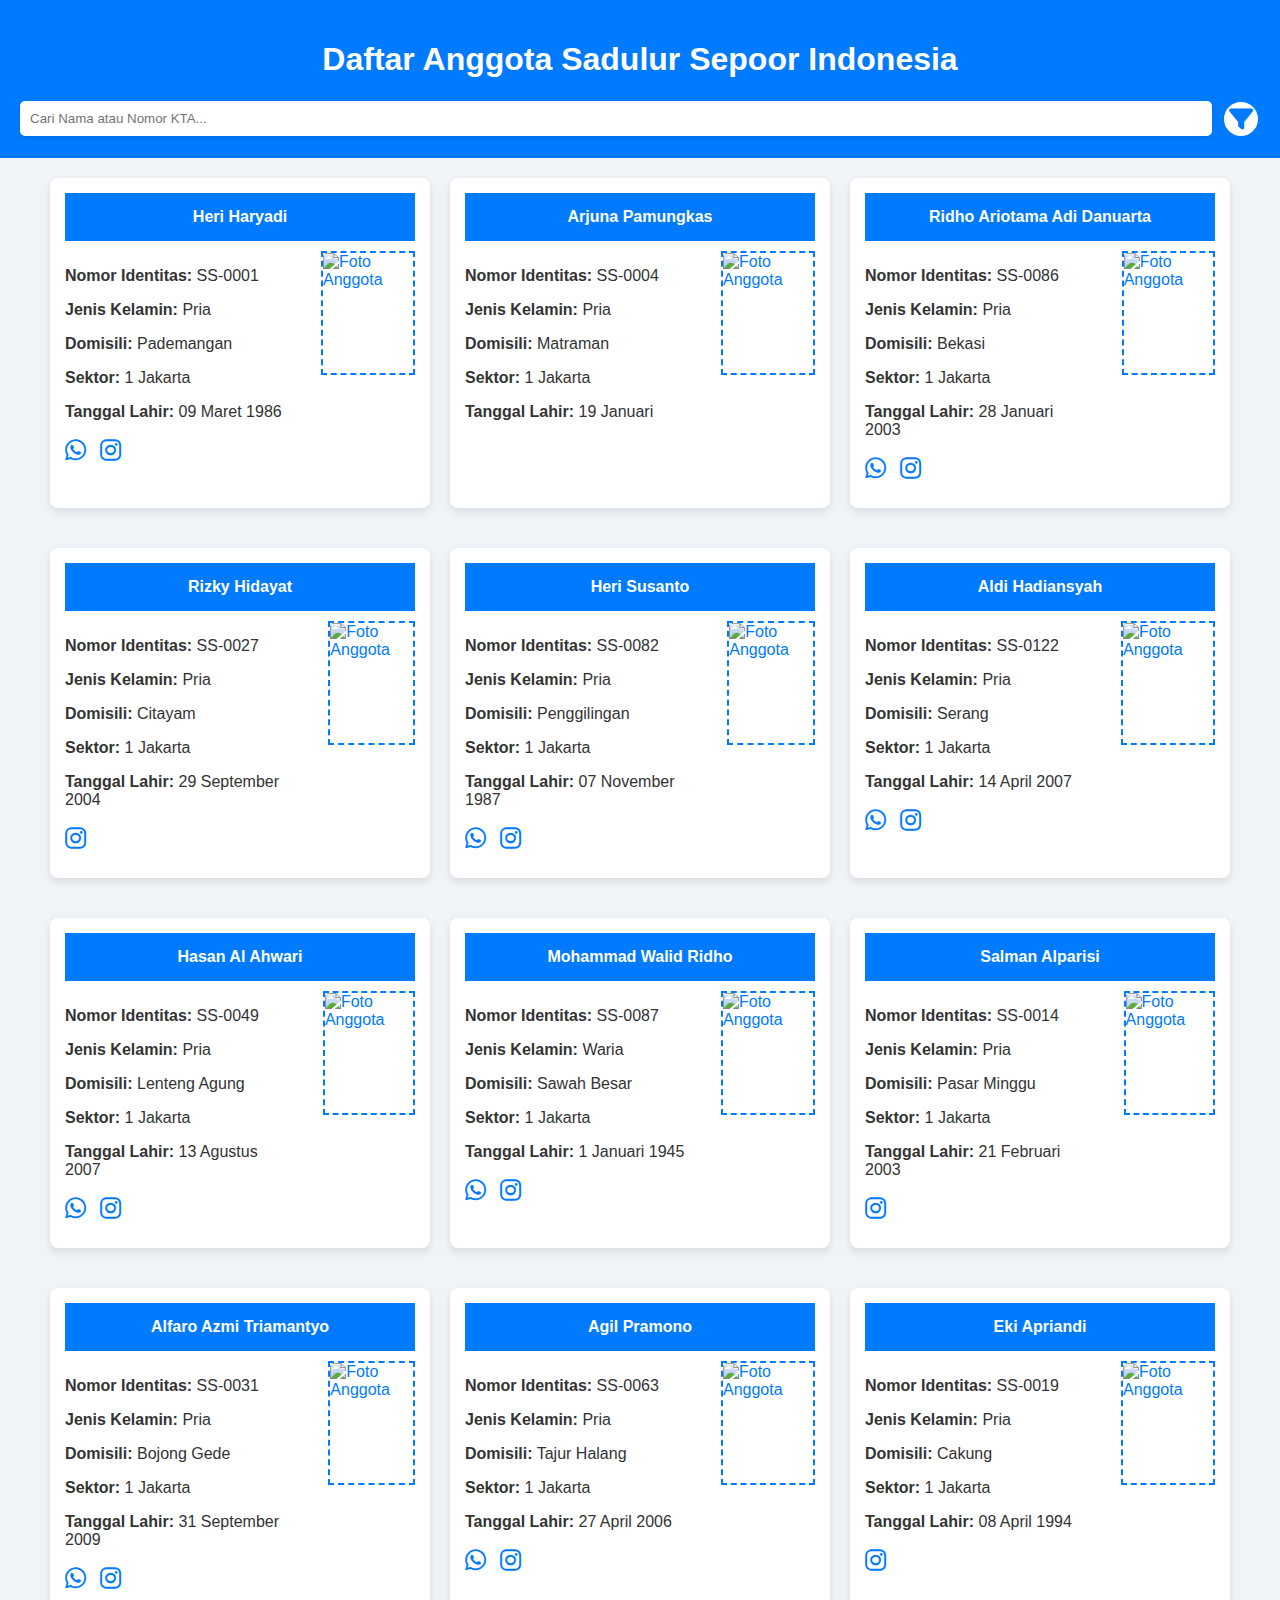
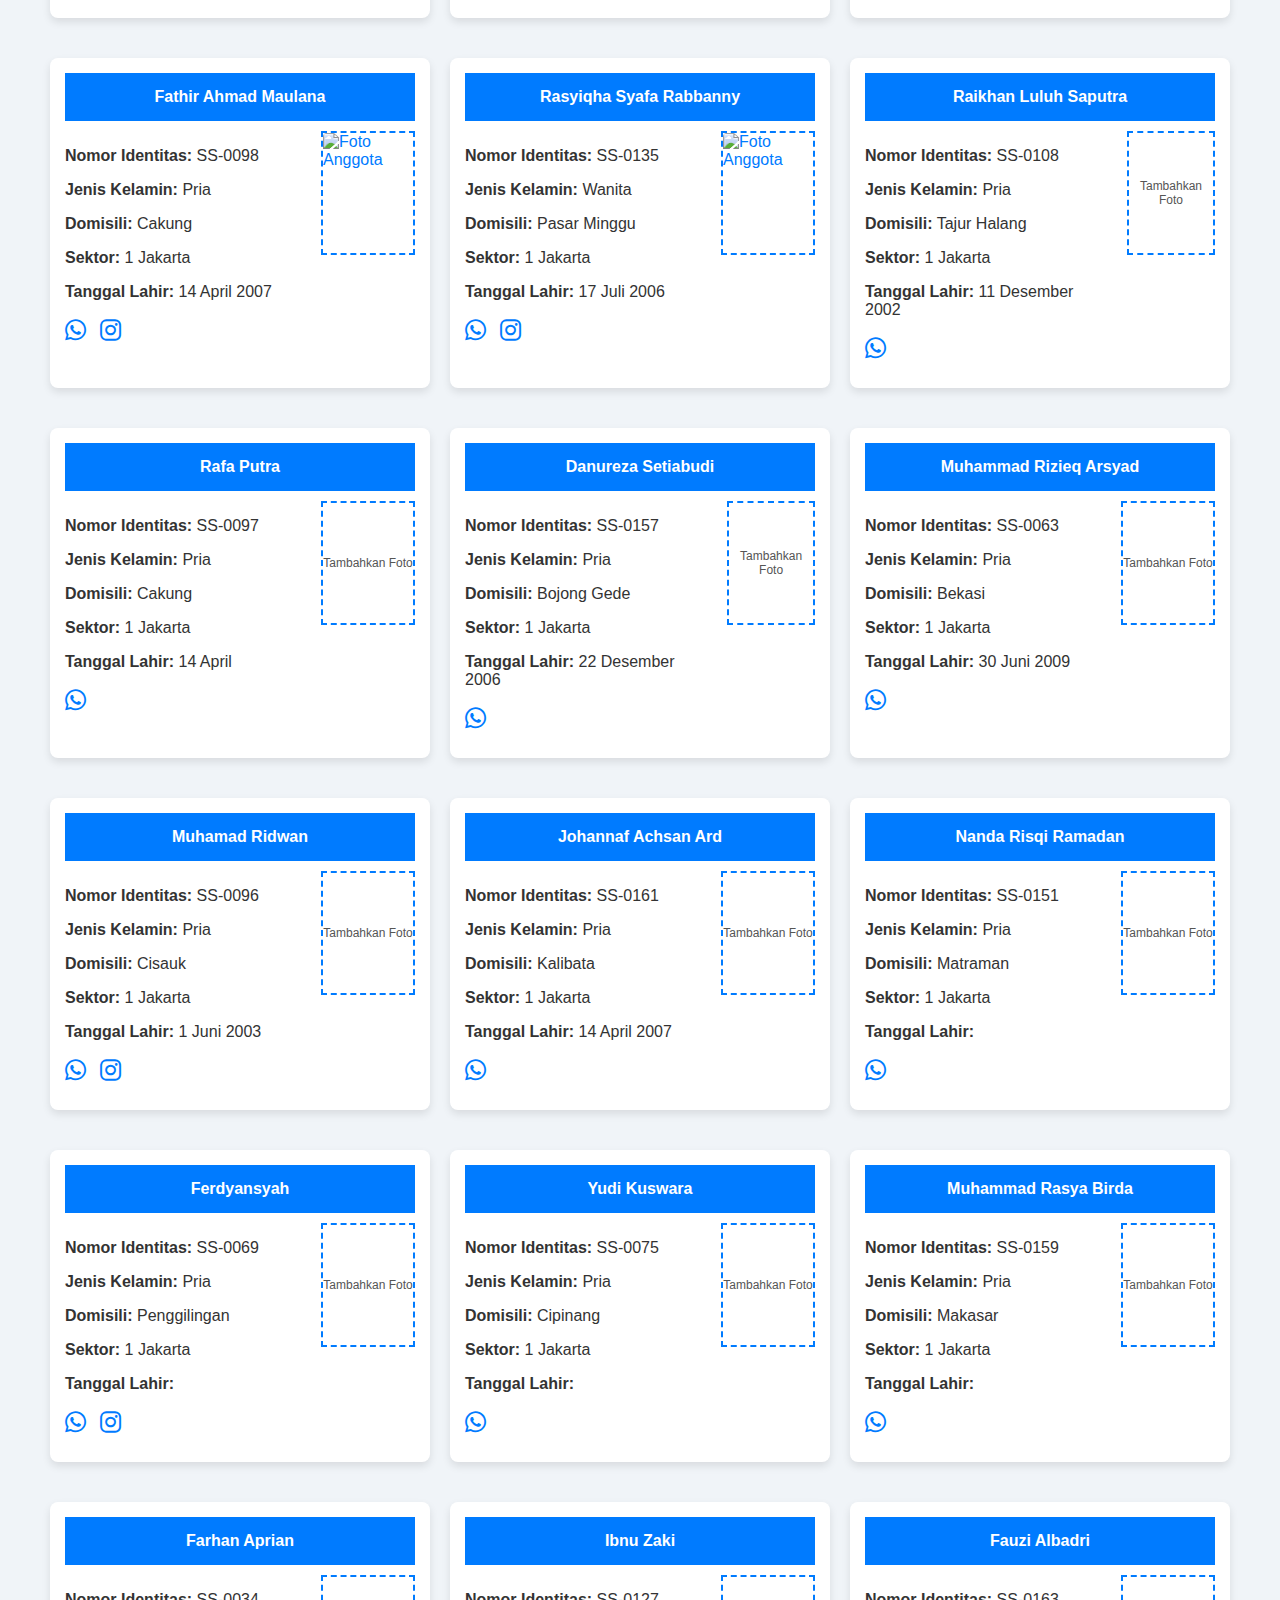
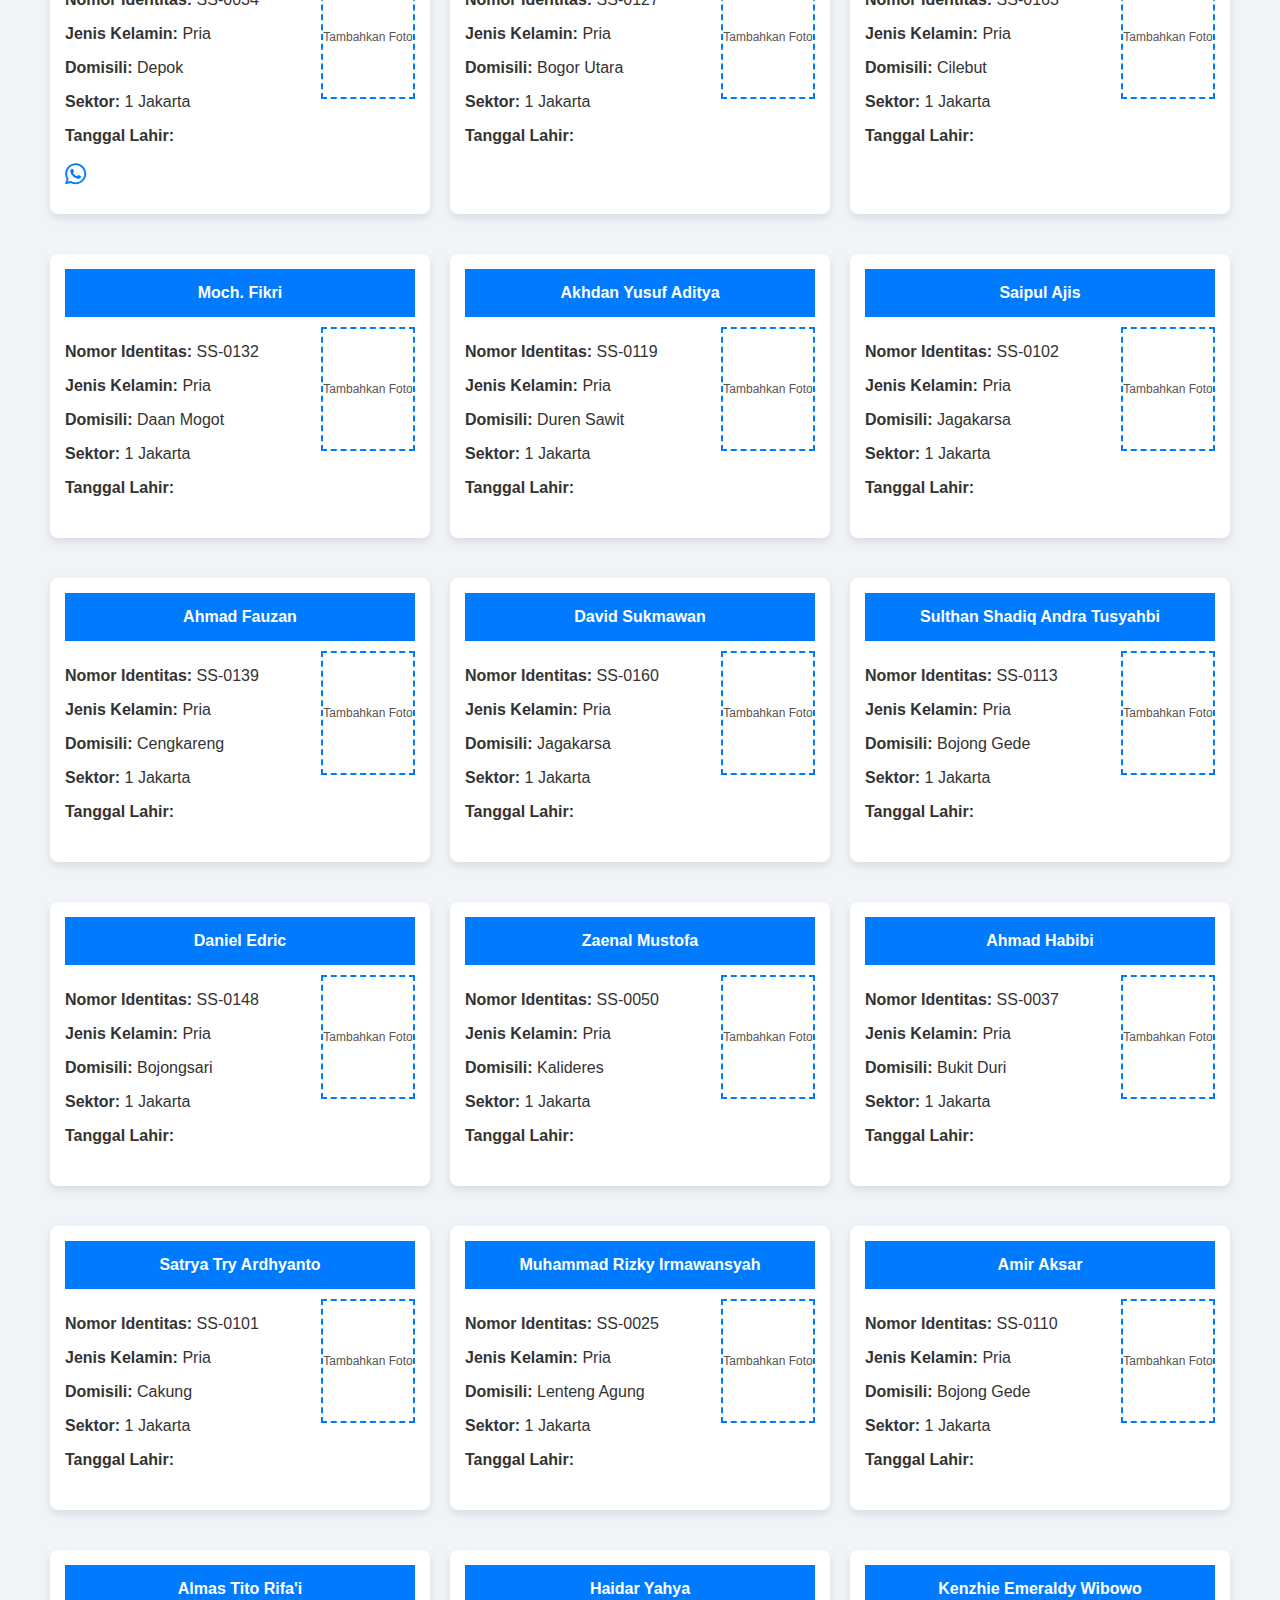
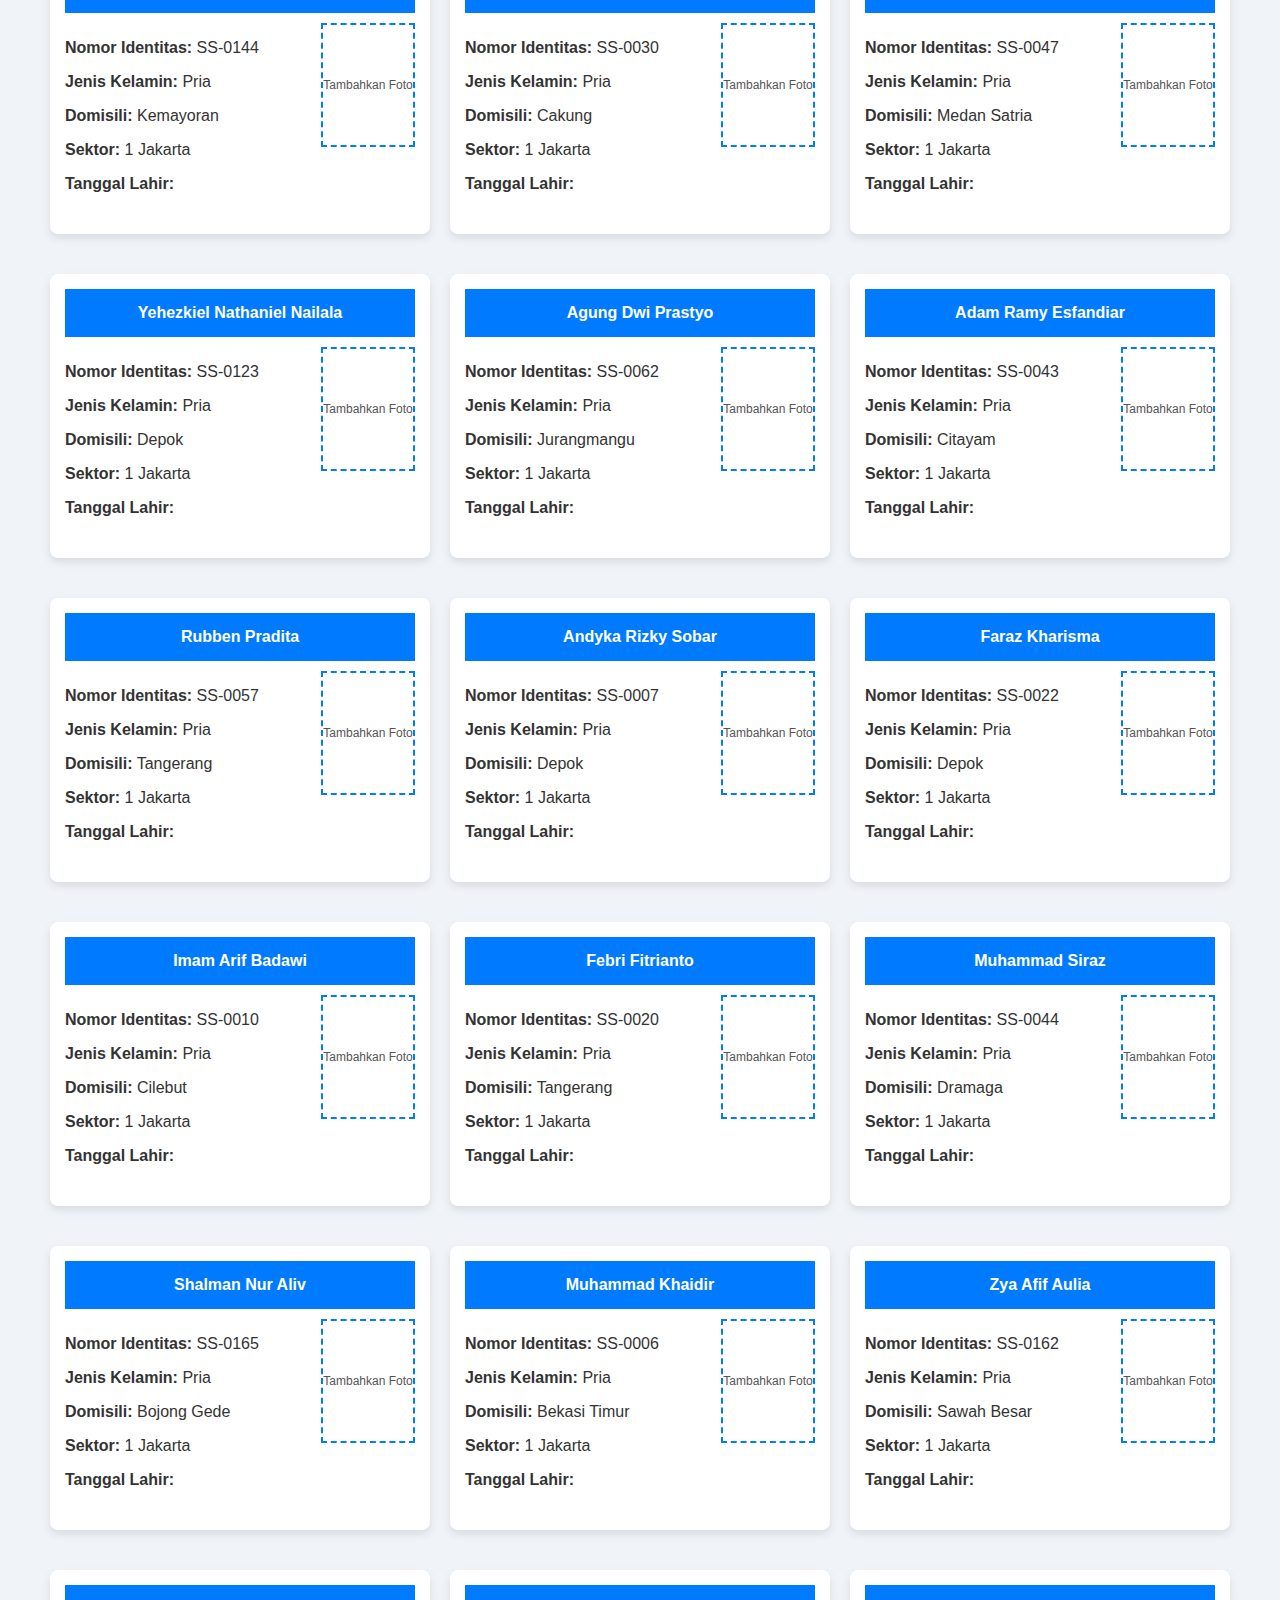
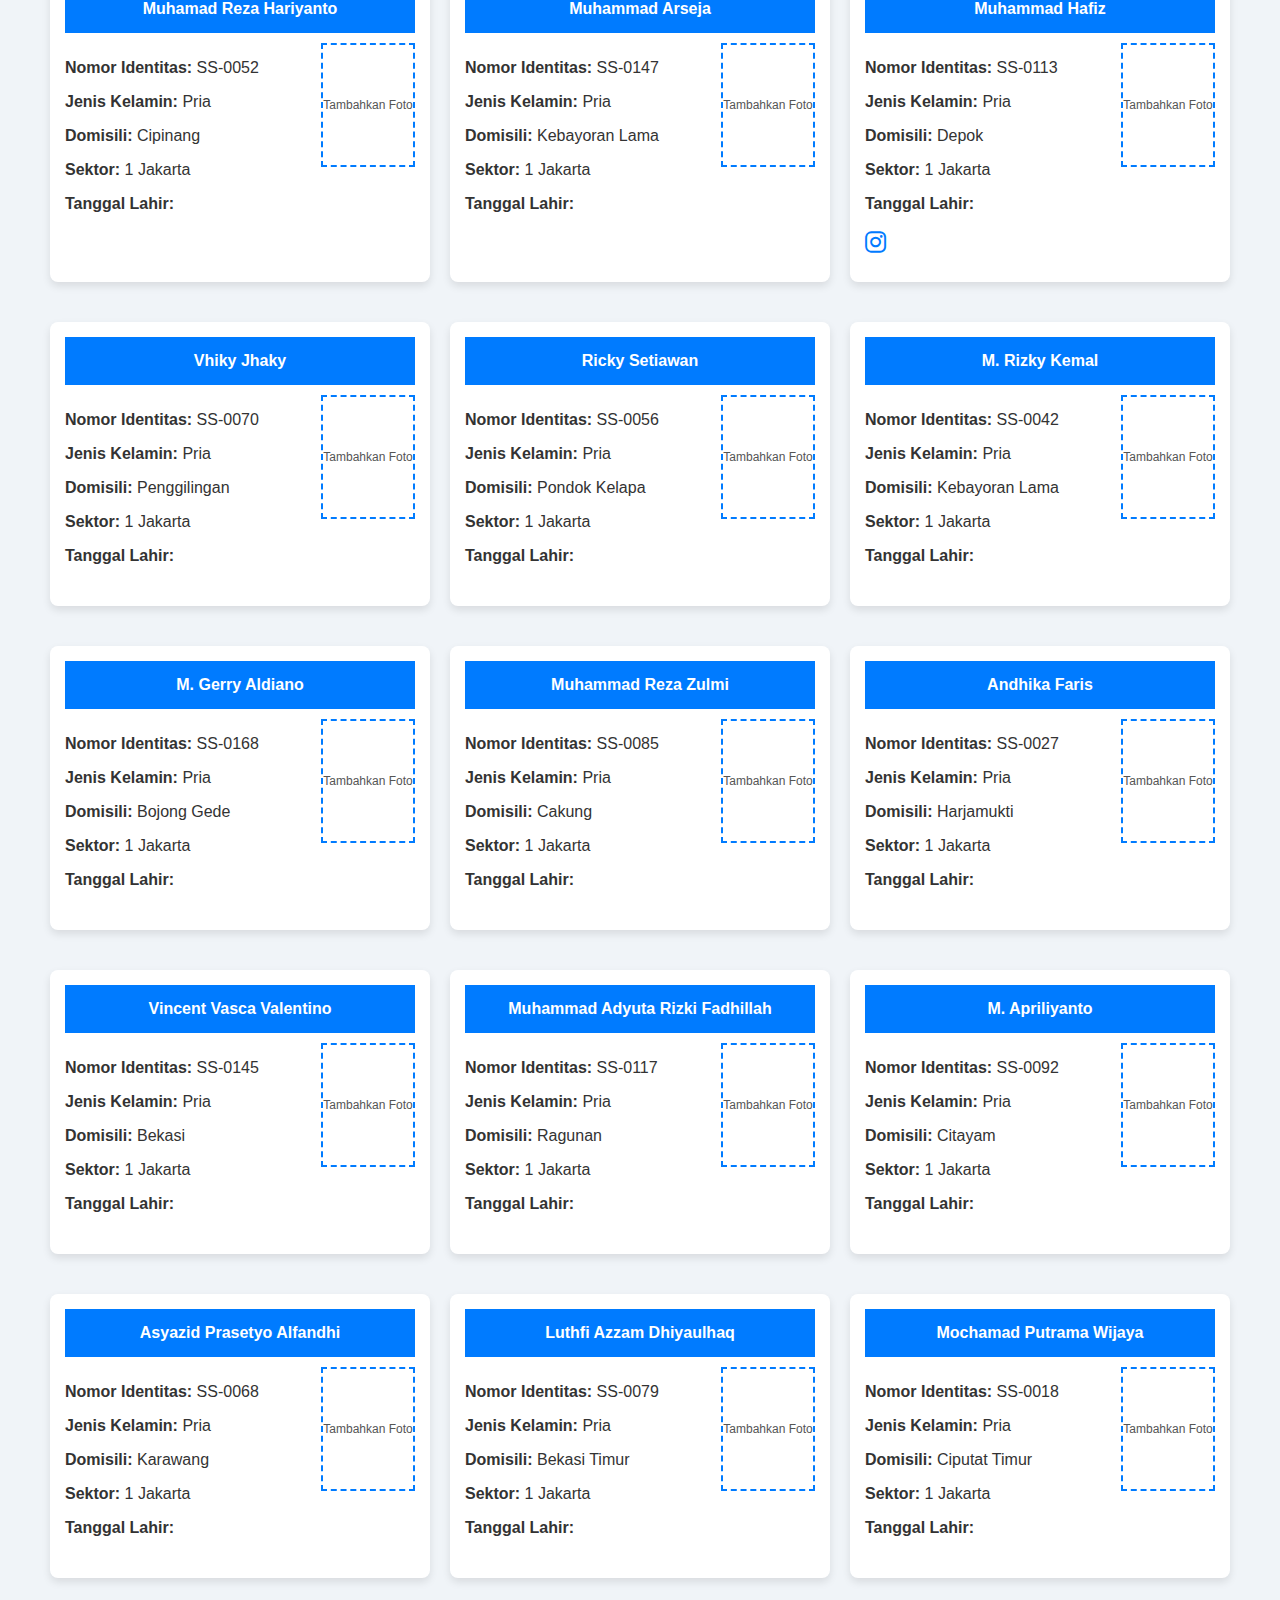
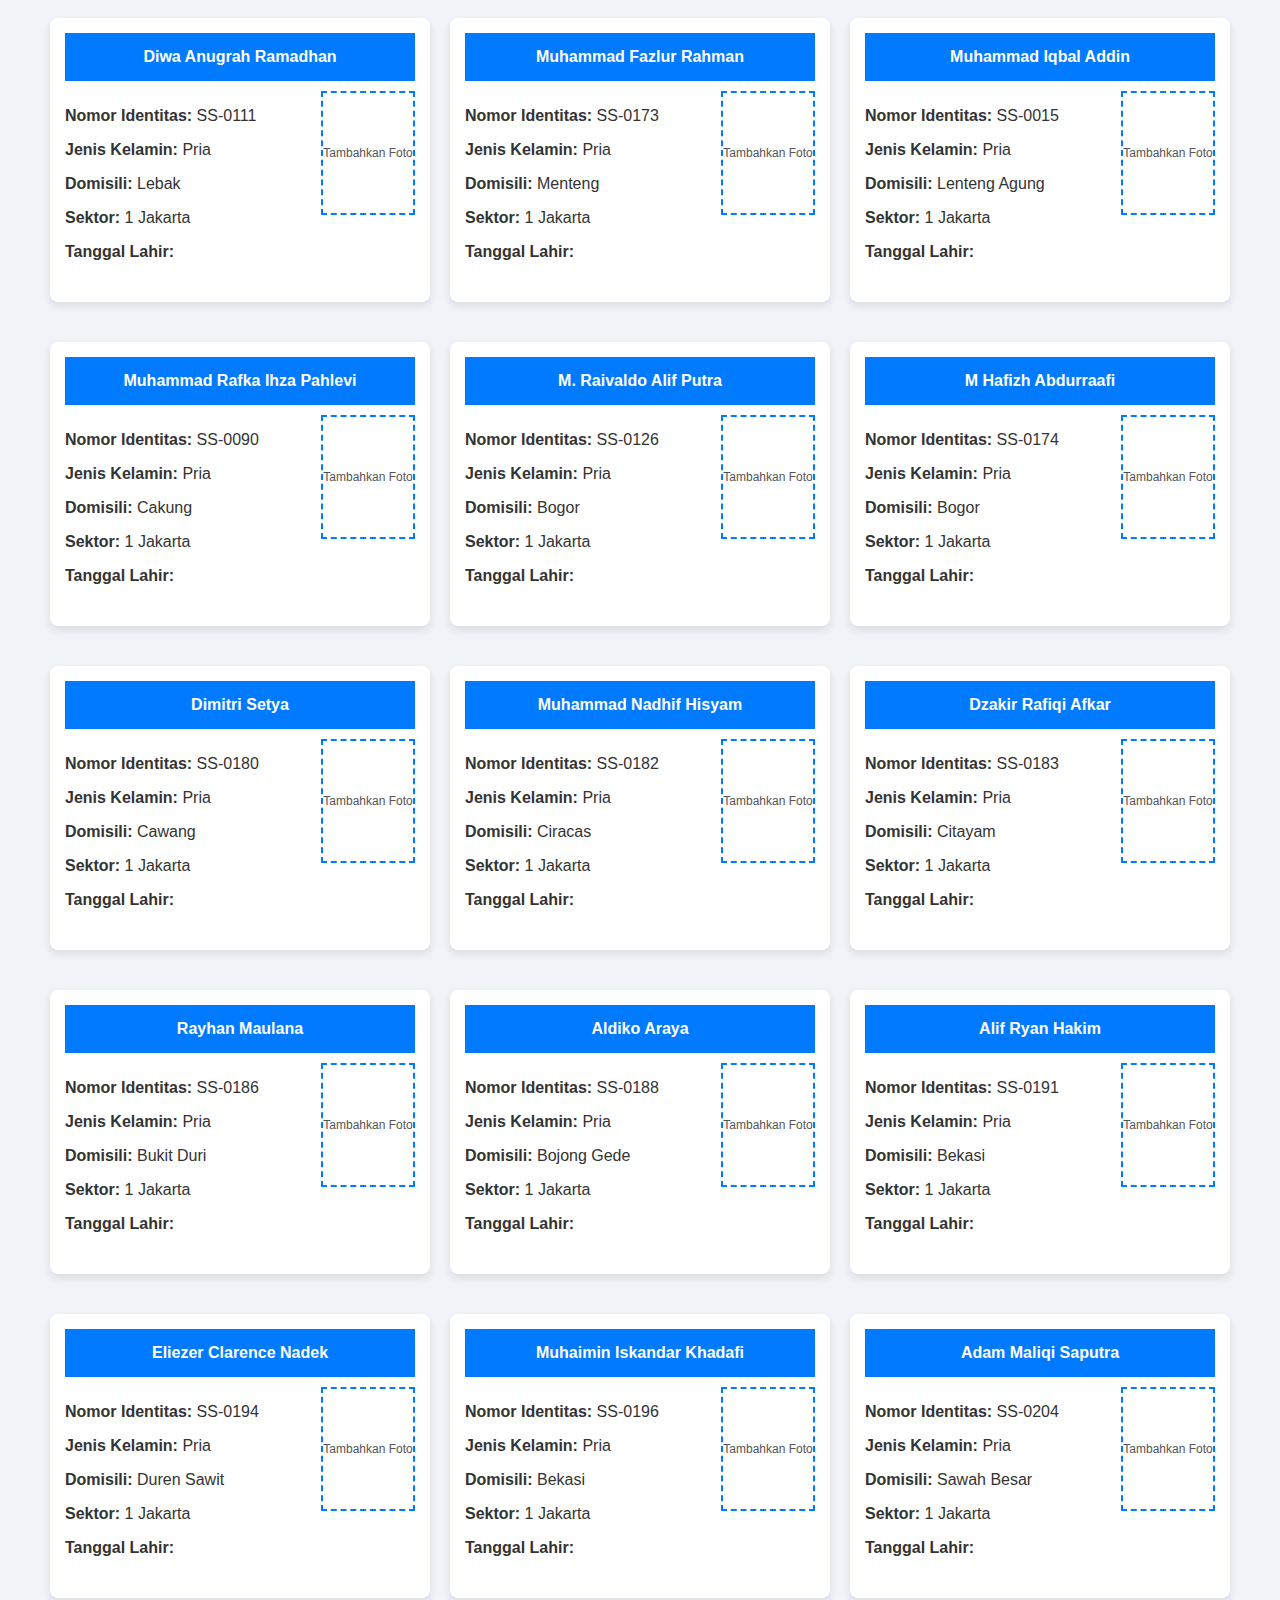
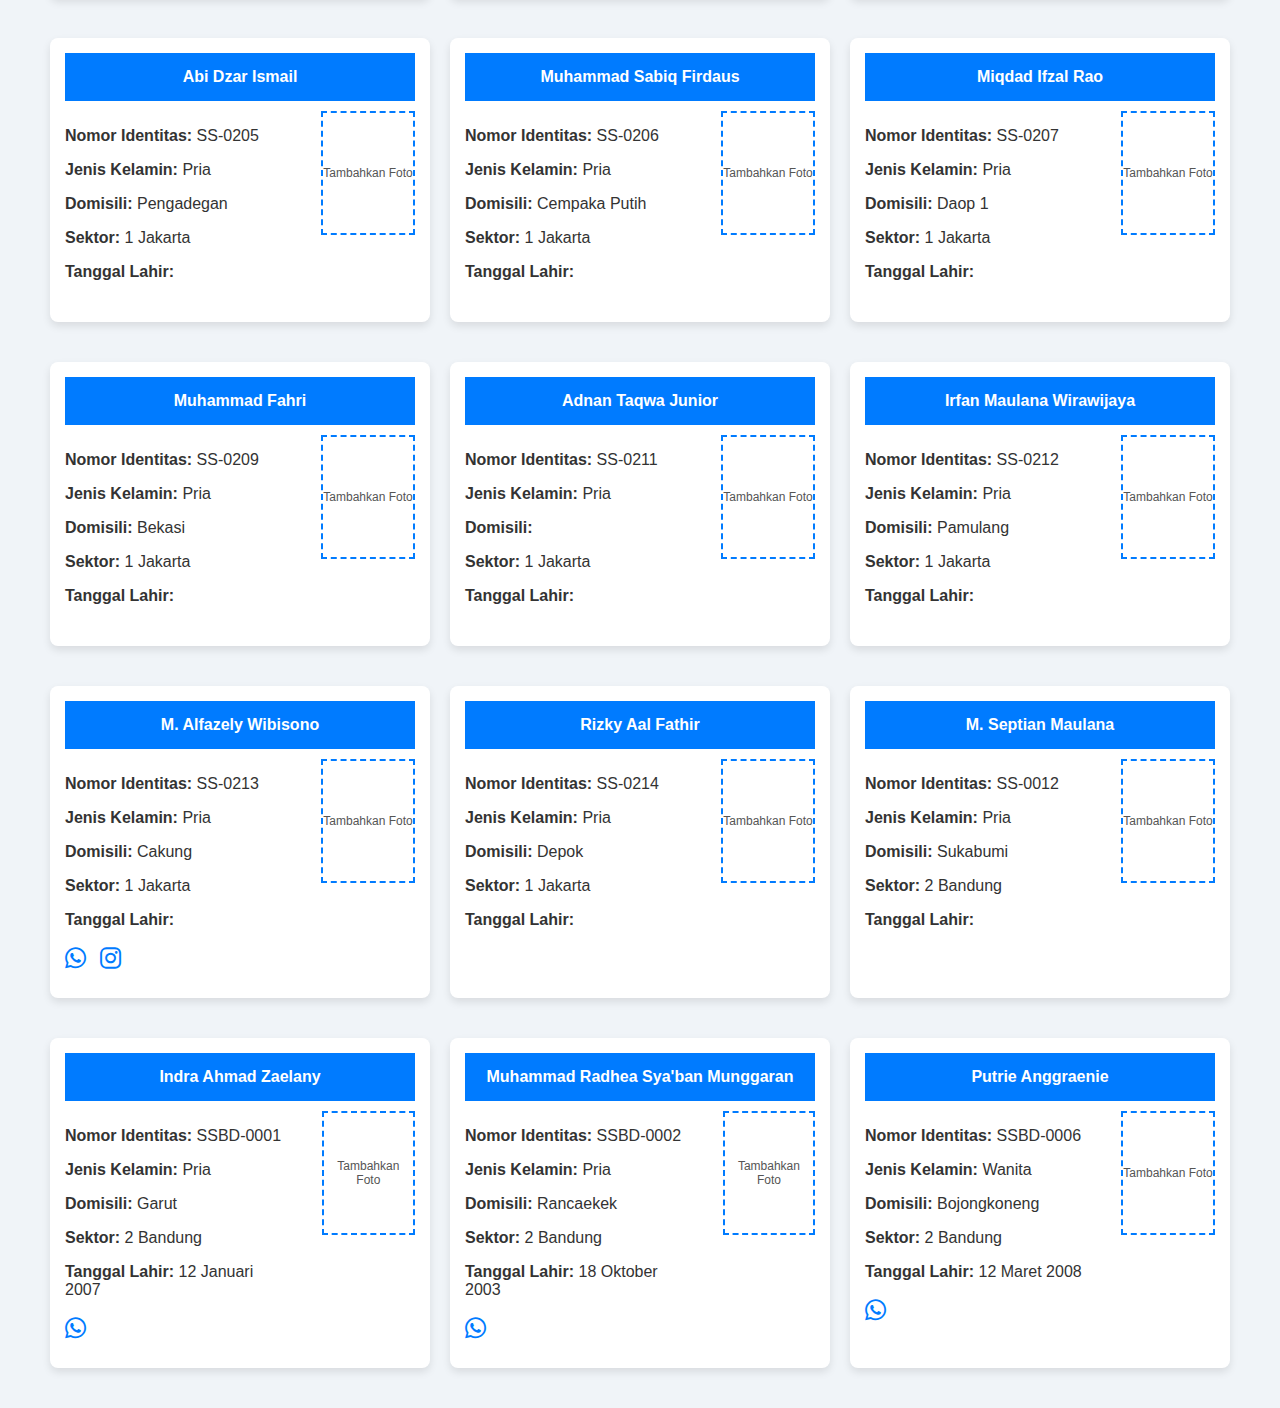
==== anggota.html @ d52b77ea "Add files via upload" ====
<!DOCTYPE html>
<html lang="id">
<head>
    <meta charset="UTF-8">
    <meta name="viewport" content="width=device-width, initial-scale=1.0">
    <title>Daftar Anggota - Sadulur Sepoor Indonesia</title>
    <link rel="stylesheet" href="anggota.css">
    <script defer src="anggota.js"></script>
    <link rel="stylesheet" href="https://cdnjs.cloudflare.com/ajax/libs/font-awesome/6.0.0-beta3/css/all.min.css">
</head>
<body>
    <header>
        <h1>Daftar Anggota Sadulur Sepoor Indonesia</h1>
        <div class="search-sort-container">
            <input type="text" id="searchInput" placeholder="Cari Nama atau Nomor KTA..." onkeyup="searchMembers()">
            <div class="sort-icon" onclick="toggleSortOptions()">
                <i class="fas fa-filter"></i>
            </div>
            <div id="sortOptions" class="sort-options">
                <button data-sort="name-asc">Nama A-Z</button>
                <button data-sort="name-desc">Nama Z-A</button>
                <button data-sort="id-asc">Nomor Identitas</button>
                <button class="sector-filter" data-sector="1 Jakarta">Sektor 1 Jakarta</button>
                <button class="sector-filter" data-sector="2 Bandung">Sektor 2 Bandung</button>
            </div>
        </div>
    </header>
    <main id="membersContainer"></main>
</body>
</html>
---- anggota.css ----
body {
    font-family: Arial, sans-serif;
    margin: 0;
    padding: 0;
    background-color: #f0f4f8;
    color: #333;
}

header {
    background-color: #007bff;
    padding: 20px;
    text-align: center;
    color: white;
}

/* Kontainer Pencarian dengan Ikon di Dalamnya */
.search-input-wrapper {
    position: relative;
    width: 80%;
    max-width: 400px;
}

input[type="text"] {
    width: 100%;
    padding: 10px 40px 10px 10px; /* Menambahkan ruang untuk ikon di kanan */
    border: none;
    border-radius: 5px;
    box-shadow: 0 2px 4px rgba(0, 0, 0, 0.1);
}

#membersContainer {
    display: flex;
    flex-wrap: wrap;
    gap: 20px;
    padding: 20px;
    justify-content: center;
}

.member-card {
    background-color: white;
    width: 350px;
    border-radius: 8px;
    box-shadow: 0 4px 8px rgba(0, 0, 0, 0.1);
    display: flex;
    flex-direction: column; /* Nama di atas, foto di bawah */
    margin-bottom: 20px;
    overflow: hidden; /* Agar konten tidak keluar dari batas kartu */
    padding: 15px; /* Menambahkan padding di seluruh kartu */
}

.card-header {
    background-color: #007bff;
    color: white;
    padding: 15px;
    font-weight: bold;
    text-align: center;
}

.card-body {
    display: flex;
    flex-direction: row; /* Menyusun foto di samping teks */
    padding: 10px 0; /* Menambahkan padding atas dan bawah */
    width: 100%;
    gap: 20px; /* Menambahkan jarak antara teks dan foto */
}

.card-text {
    flex-grow: 1; /* Membuat teks mengisi ruang yang tersedia */
}

/* Gaya Ikon Sosial Secara Global */
.social-icons {
    margin-top: 10px;
}

.social-icons a {
    margin-right: 10px;
    color: #007bff;
    text-decoration: none;
    font-size: 24px;
}

/* Gaya untuk bingkai foto */
.photo-frame {
    width: 90px; /* Ukuran lebar foto */
    height: 120px; /* Ukuran tinggi foto */
    border: 2px dashed #007bff;
    display: flex;
    align-items: center;
    justify-content: center;
    cursor: pointer;
    color: #007bff;
    position: relative;
    margin-left: 10px; /* Memberi sedikit jarak dari kiri */
}

.photo-frame img {
    width: 100%;
    height: 100%;
    object-fit: cover;
    border-radius: 4px;
}

.photo-frame span {
    text-align: center;
    font-size: 12px;
    color: #555;
}

/* Kontainer Pencarian dan Sortir */
.search-sort-container {
    position: relative;
    display: flex;
    align-items: center;
    gap: 10px;
}

/* Gaya Ikon Sortir */
.sort-icon {
    cursor: pointer;
    font-size: 24px;
    color: #007bff;
    padding: 5px;
    border-radius: 50%;
    background-color: #ffffff;
    border: 2px solid #007bff;
    display: flex;
    align-items: center;
    justify-content: center;
}

/* Gaya Dropdown Opsi Sortir */
.sort-options {
    display: none;
    position: absolute;
    top: 50px;
    right: 0;
    background-color: white;
    box-shadow: 0 4px 8px rgba(0, 0, 0, 0.1);
    border-radius: 5px;
    z-index: 10;
}

/* Gaya Tombol Filter & Sortir */
.sort-options button, .sector-filter {
    padding: 10px;
    border: none;
    background: #f0f0f0;
    cursor: pointer;
    transition: background 0.3s;
}

.sort-options button:hover, .sector-filter:hover {
    background: #dcdcdc;
}

.sort-options button.active, .sector-filter.active {
    background: #007bff;
    color: white;
}

/* Gaya Notifikasi Konfirmasi Tambah Foto */
.photo-confirmation {
    position: fixed;
    top: 50%;
    left: 50%;
    transform: translate(-50%, -50%);
    background: white;
    padding: 20px;
    width: 320px;
    box-shadow: 0px 4px 6px rgba(0, 0, 0, 0.2);
    text-align: center;
    border-radius: 10px;
    z-index: 999;
}

/* Header Notifikasi */
.photo-confirmation .confirmation-header {
    display: flex;
    align-items: center;
    justify-content: center;
    gap: 10px;
    margin-bottom: 10px;
}

.photo-confirmation .confirmation-header i {
    font-size: 24px;
    color: #007bff;
}

.photo-confirmation .confirmation-header h2 {
    font-size: 18px;
    margin: 0;
}

/* Gaya untuk teks petunjuk */
.photo-confirmation .photo-guideline {
    font-size: 14px;
    color: #555;
    background: #f8f9fa;
    padding: 8px;
    border-radius: 5px;
    margin-top: 10px;
}

/* Gaya tombol */
.photo-confirmation .confirmation-buttons {
    display: flex;
    justify-content: space-between;
    margin-top: 20px;
}

.photo-confirmation button {
    margin: 10px;
    padding: 10px;
    width: 45%;
    border: none;
    border-radius: 5px;
    cursor: pointer;
    font-size: 14px;
}

.photo-confirmation button:first-child {
    background: #ccc;
    color: #333;
}

.photo-confirmation button:last-child {
    background: #007bff;
    color: white;
}

/* Efek hover */
.photo-confirmation button:first-child:hover {
    background: #b3b3b3;
}

.photo-confirmation button:last-child:hover {
    background: #0056b3;
}

/* Animasi */
@keyframes fadeIn {
    from {
        opacity: 0;
        transform: translate(-50%, -55%);
    }
    to {
        opacity: 1;
        transform: translate(-50%, -50%);
    }
}
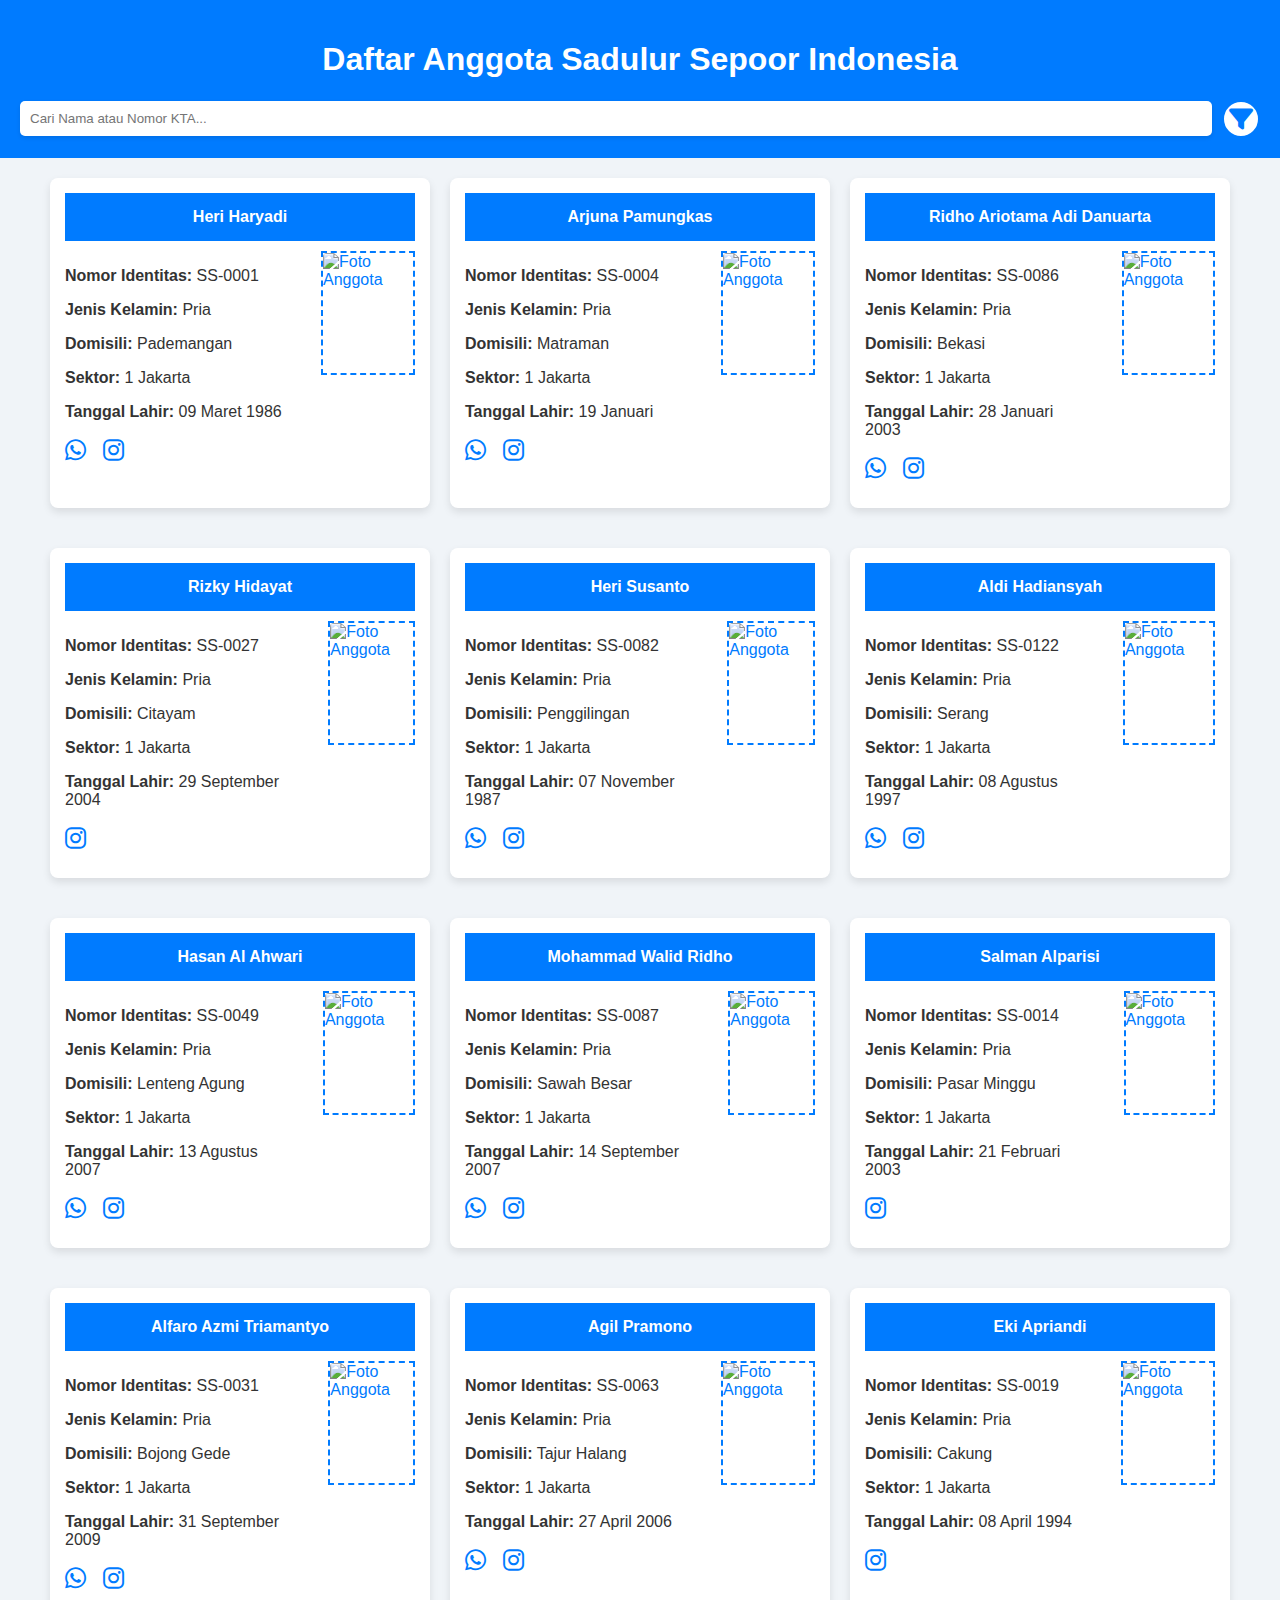
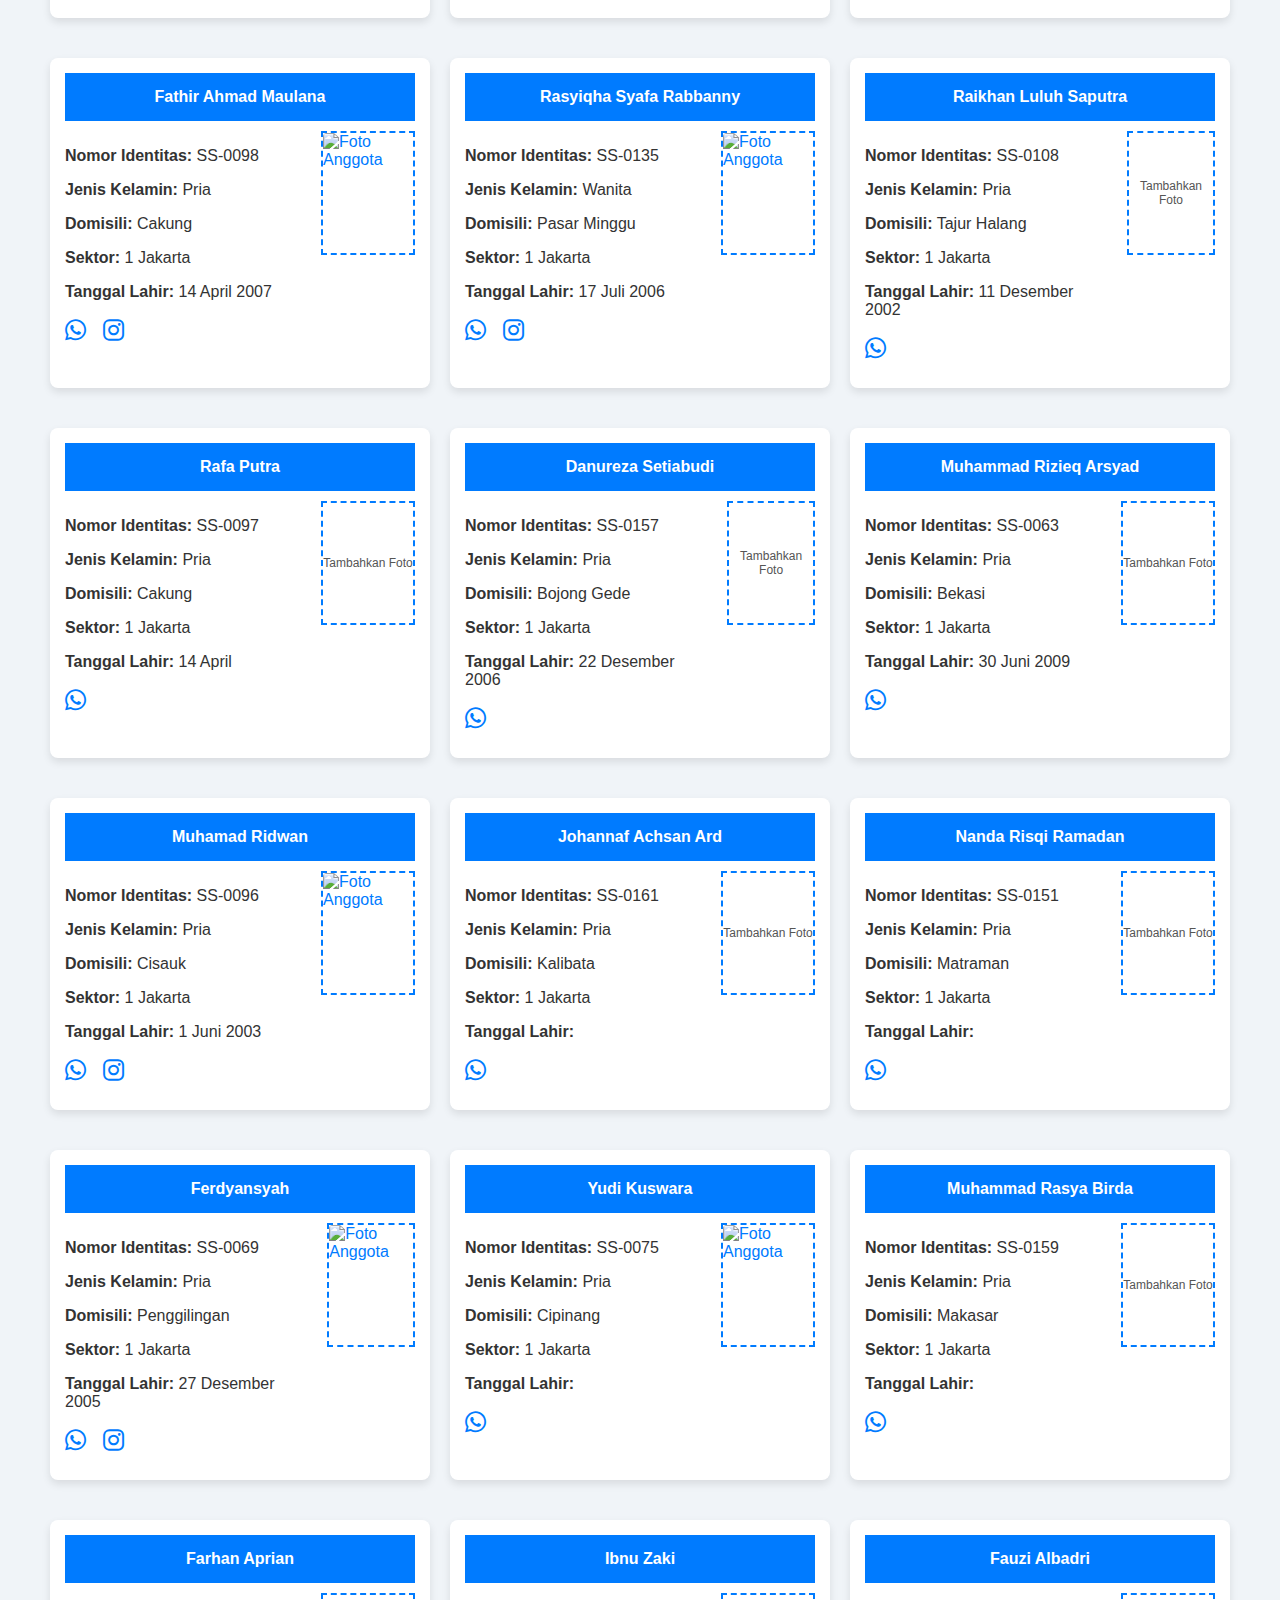
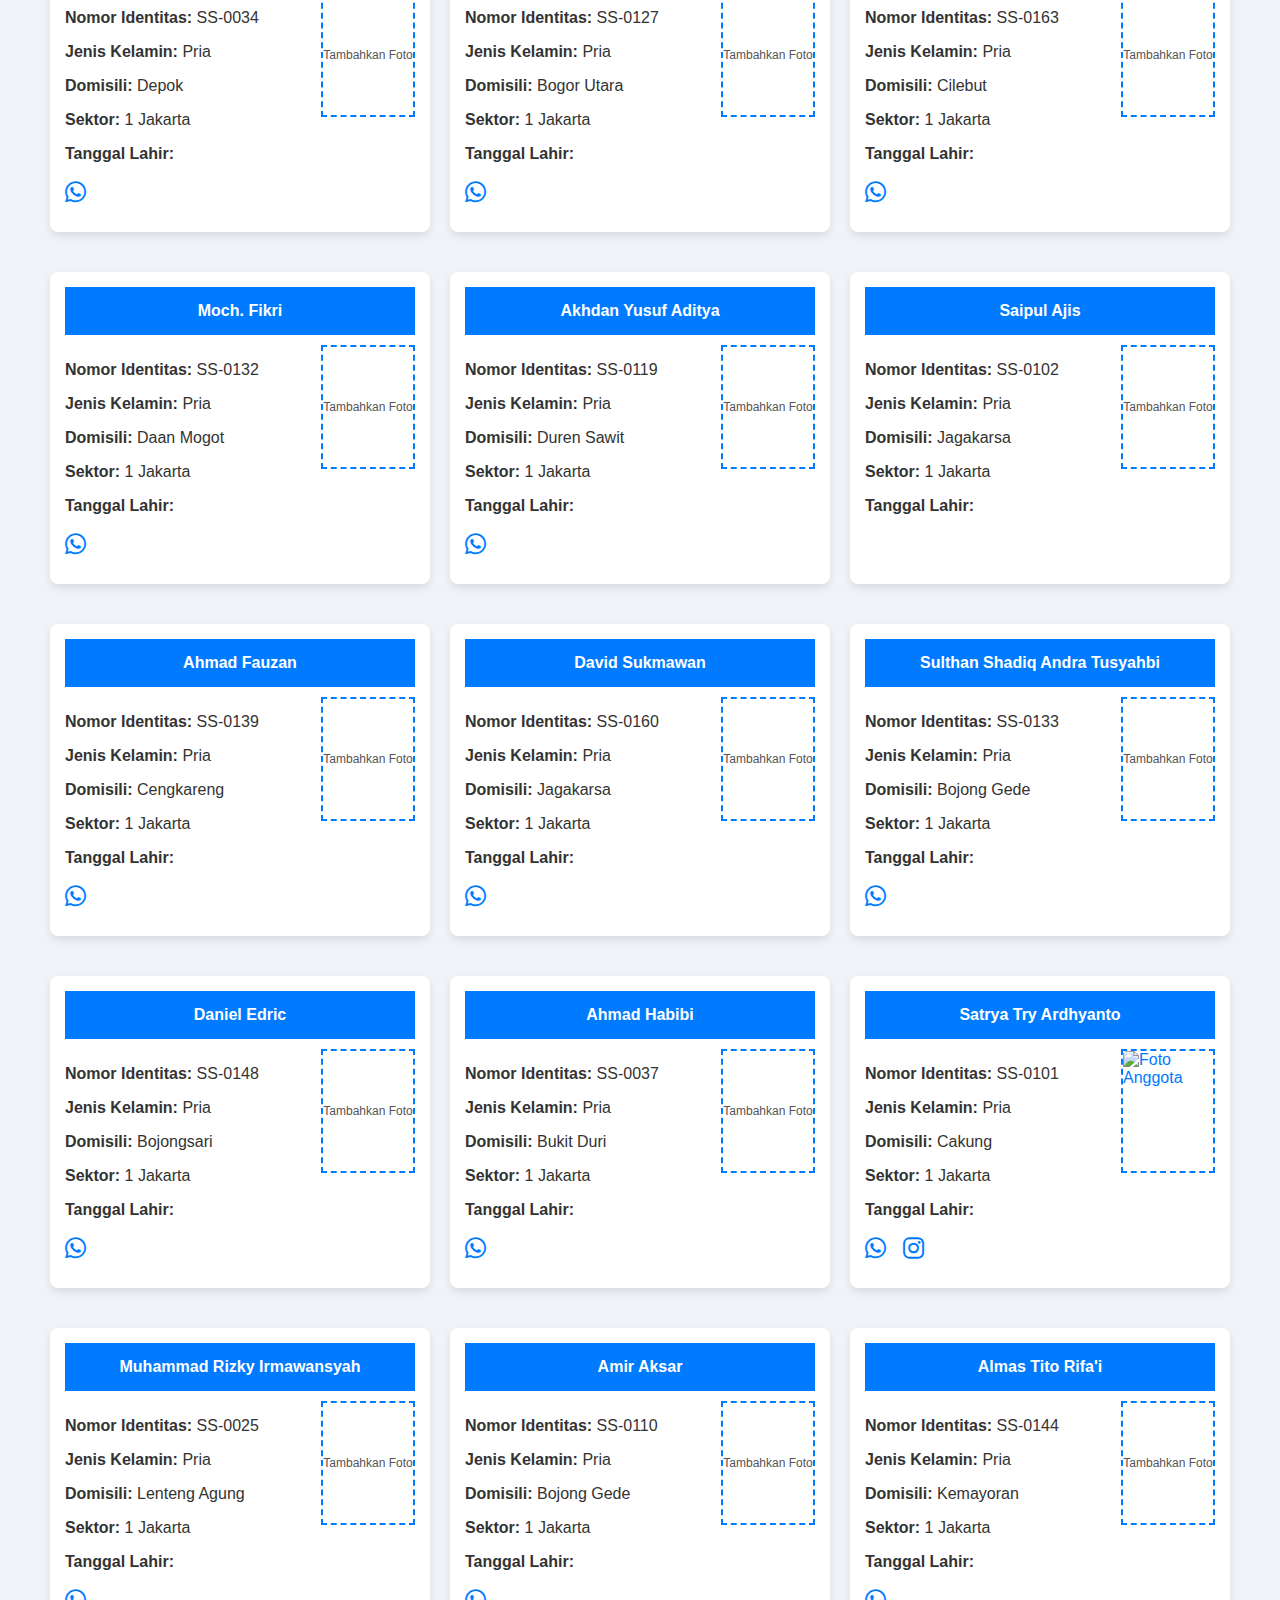
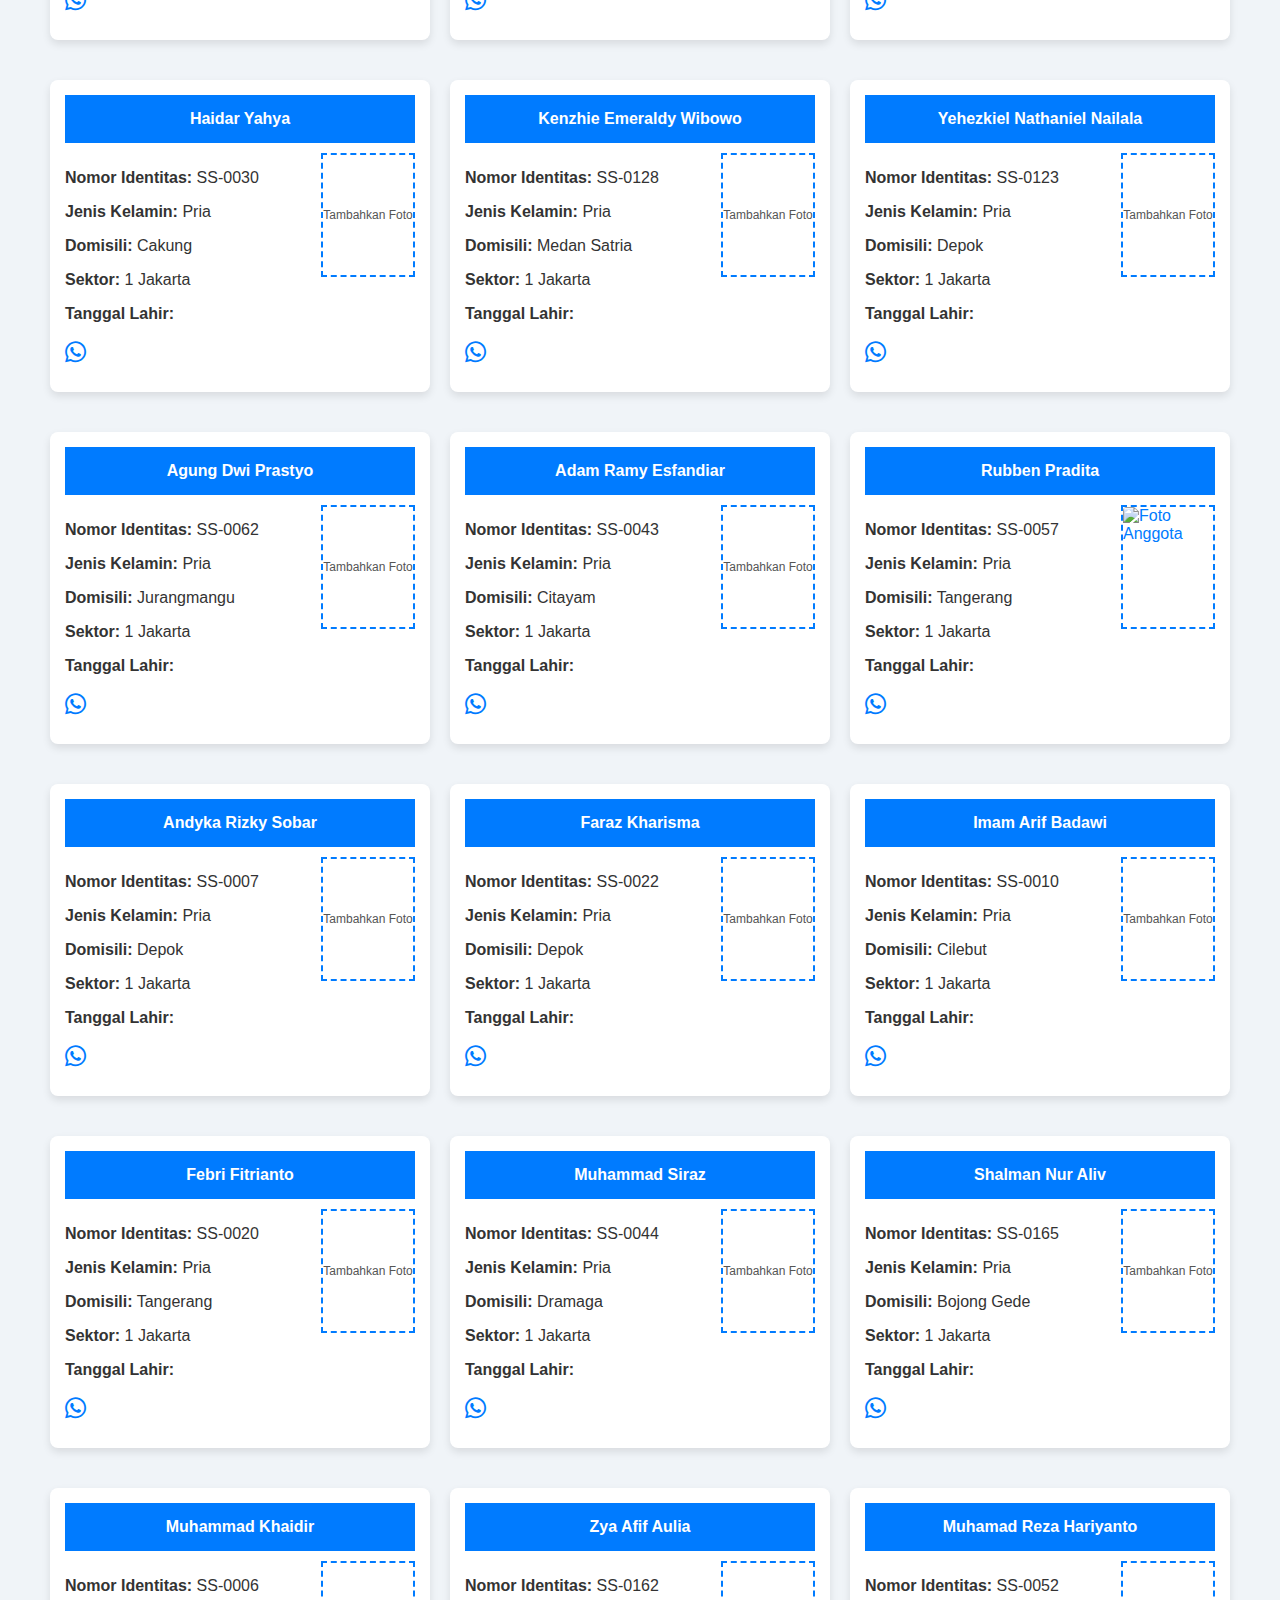
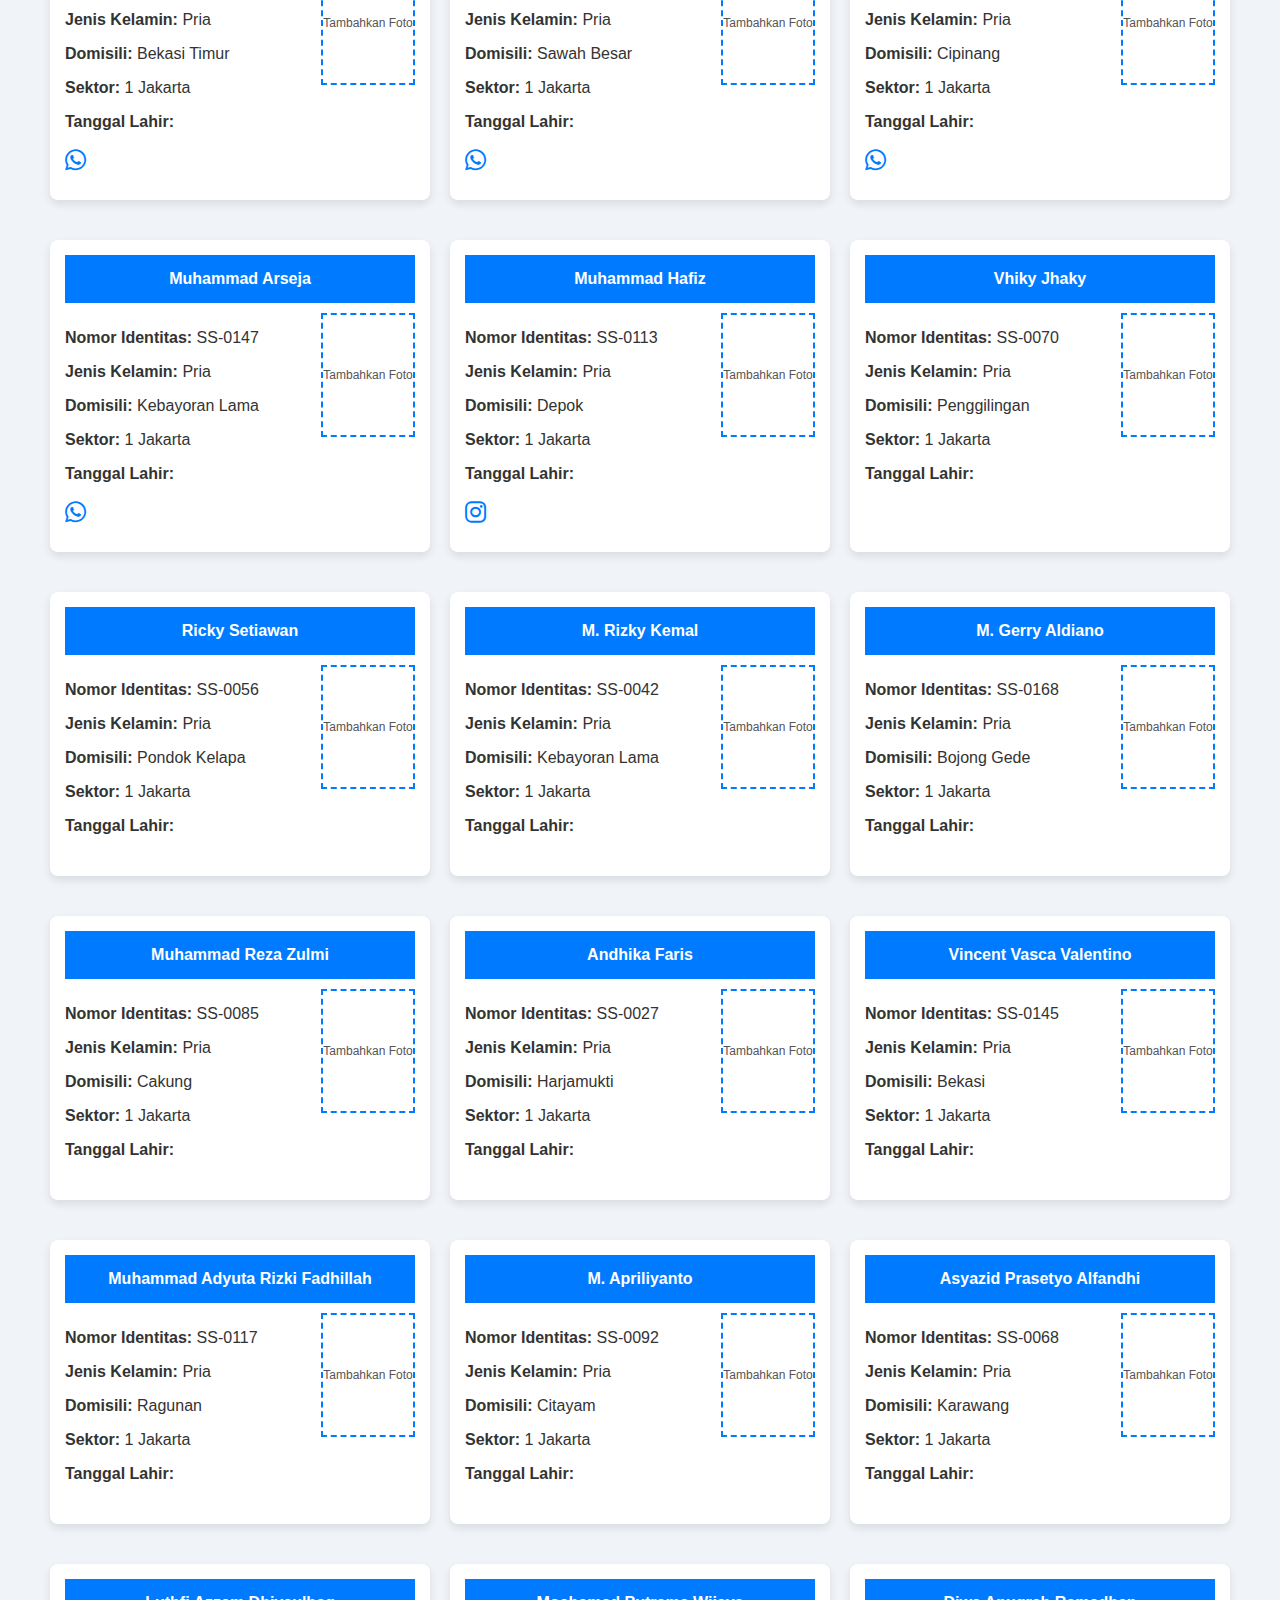
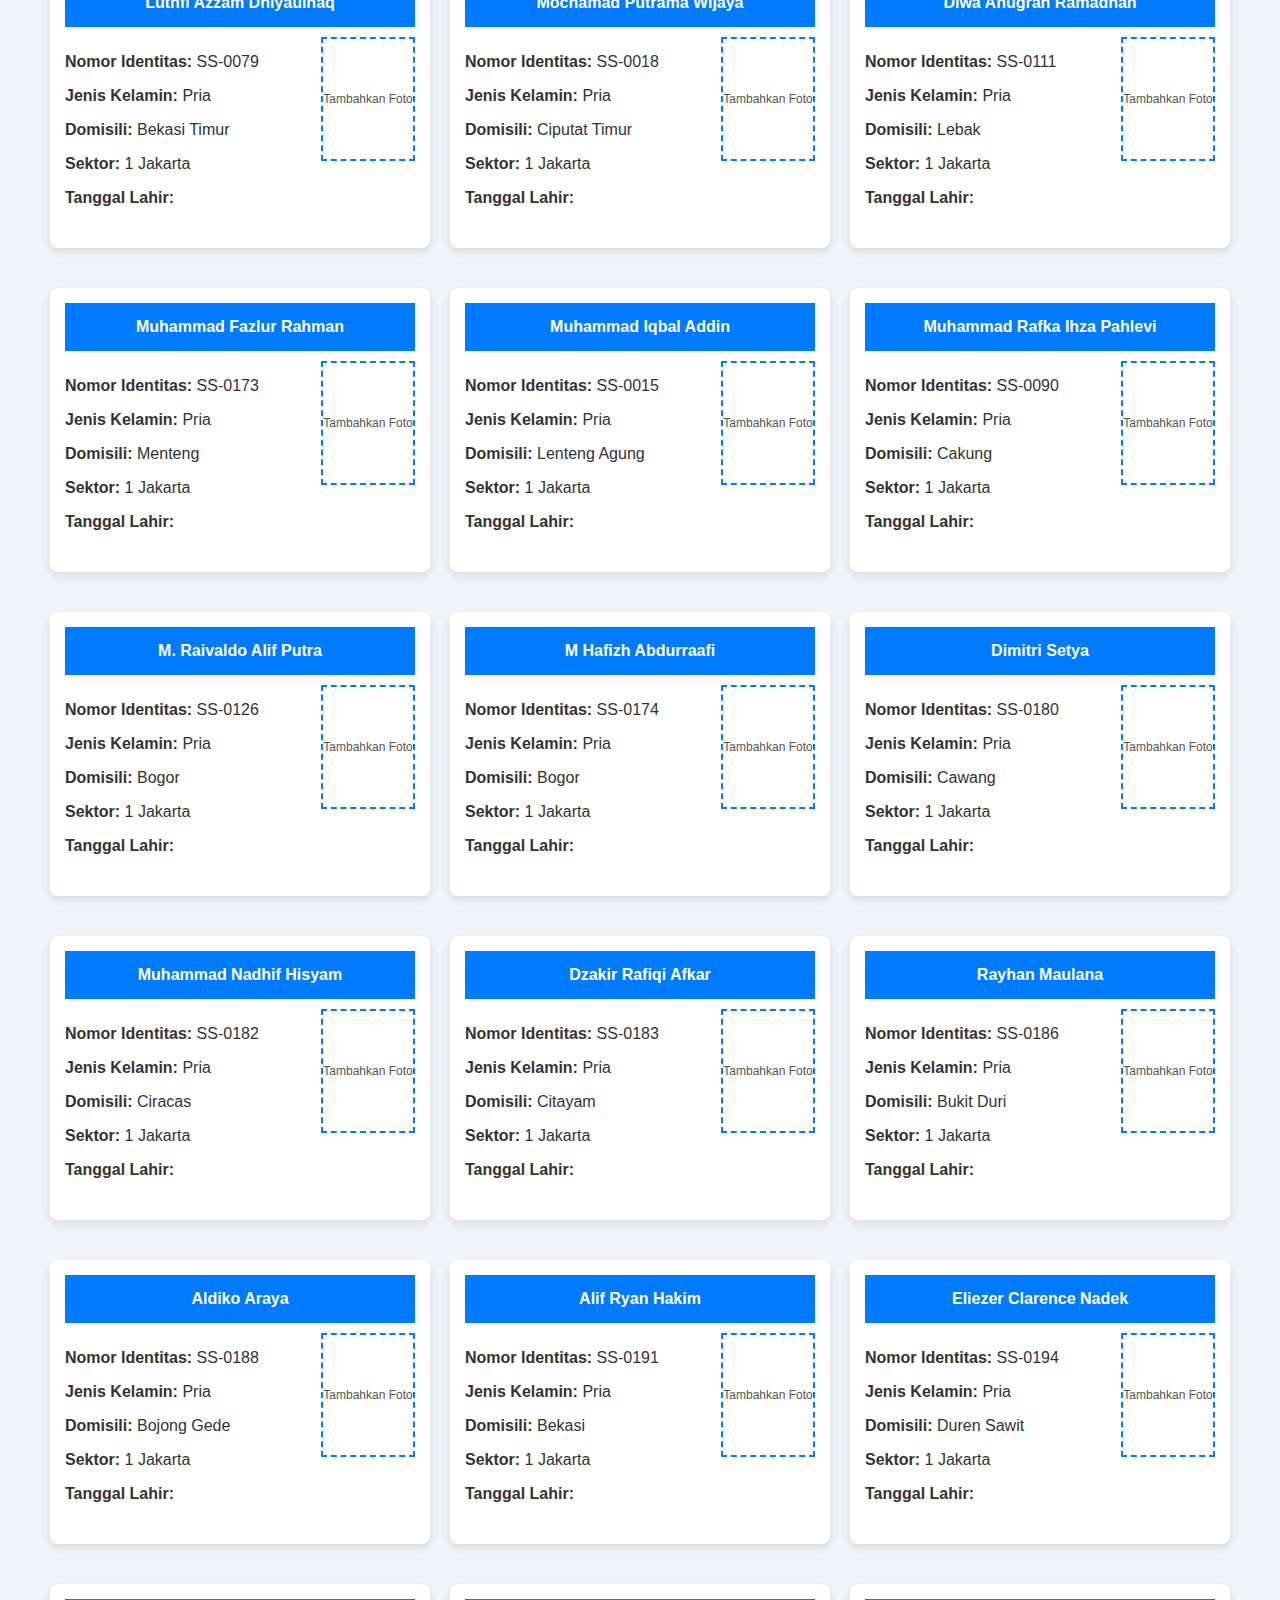
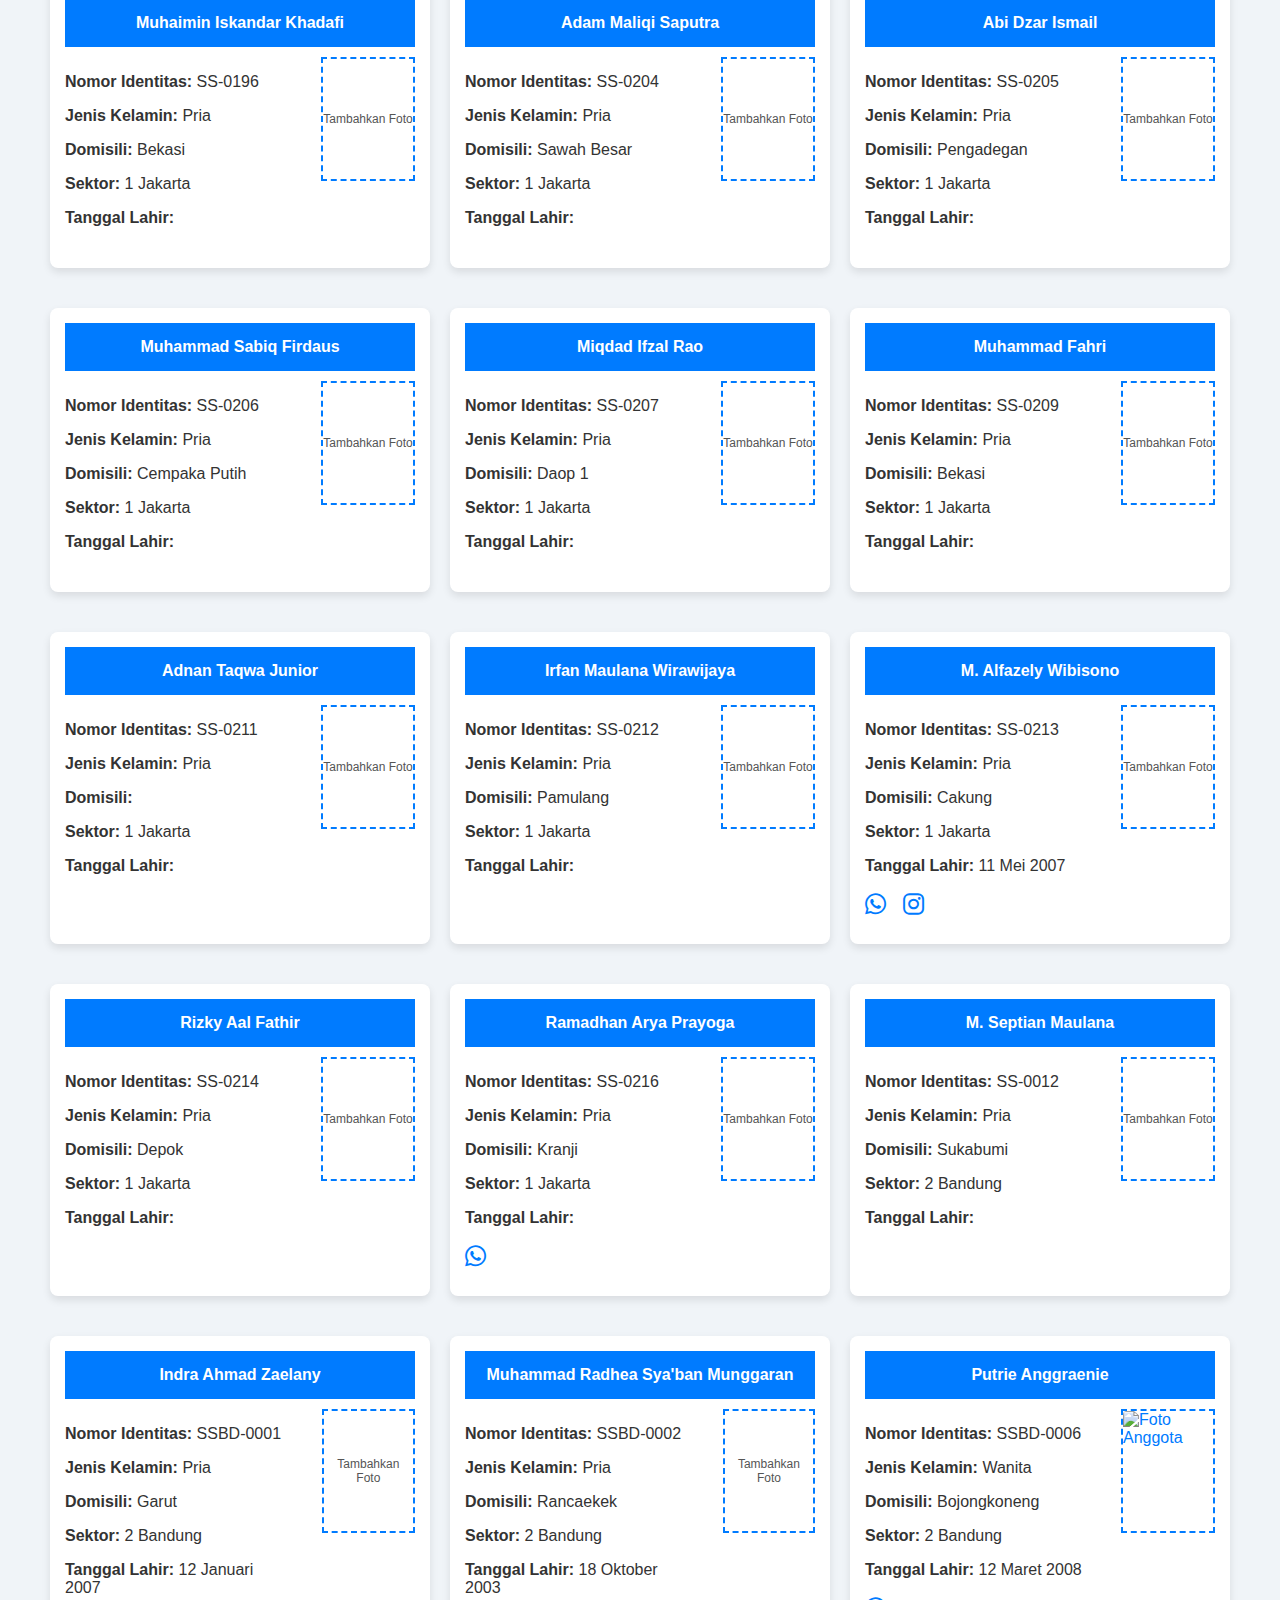
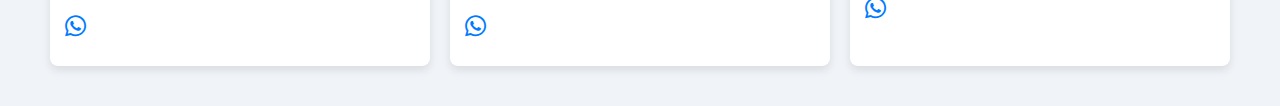
==== commit b172c79f: "Add files via upload" ====
--- a/anggota.html
+++ b/anggota.html
@@ -25,6 +25,23 @@
             </div>
         </div>
     </header>
+
     <main id="membersContainer"></main>
+
+<!-- Popup Input Kode Verifikasi -->
+<div id="codeVerificationPopup" class="code-verification-popup" style="display: none;">
+    <div class="popup-content">
+        <h2>Masukkan Kode Verifikasi</h2>
+        <p id="verificationInfo"></p>
+        <input type="text" id="verificationCodeInput" placeholder="Masukkan Kode di sini">
+        <div class="popup-buttons">
+            <button onclick="closeCodePopup()">Batal</button>
+            <button onclick="verifyCode()">Lanjut</button>
+        </div>
+        <button class="request-code-button" onclick="requestVerificationCode()">
+            Minta Kode
+        </button>
+    </div>
+</div>
 </body>
 </html>--- a/anggota.css
+++ b/anggota.css
@@ -171,10 +171,9 @@
     box-shadow: 0px 4px 6px rgba(0, 0, 0, 0.2);
     text-align: center;
     border-radius: 10px;
-    z-index: 999;
-}
-
-/* Header Notifikasi */
+    z-index: 999; /* Tetap di atas konten lainnya */
+}
+
 .photo-confirmation .confirmation-header {
     display: flex;
     align-items: center;
@@ -193,7 +192,6 @@
     margin: 0;
 }
 
-/* Gaya untuk teks petunjuk */
 .photo-confirmation .photo-guideline {
     font-size: 14px;
     color: #555;
@@ -203,7 +201,6 @@
     margin-top: 10px;
 }
 
-/* Gaya tombol */
 .photo-confirmation .confirmation-buttons {
     display: flex;
     justify-content: space-between;
@@ -230,7 +227,6 @@
     color: white;
 }
 
-/* Efek hover */
 .photo-confirmation button:first-child:hover {
     background: #b3b3b3;
 }
@@ -239,11 +235,104 @@
     background: #0056b3;
 }
 
-/* Animasi */
+/* Efek hover */
+.photo-confirmation button:first-child:hover,
+.popup-buttons button:first-child:hover {
+    background: #b3b3b3;
+}
+
+.photo-confirmation button:last-child:hover,
+.popup-buttons button:last-child:hover {
+    background: #0056b3;
+}
+
+/* Popup Kode Verifikasi dengan Tampilan Modern */
+.code-verification-popup {
+    position: fixed;
+    top: 50%;
+    left: 50%;
+    transform: translate(-50%, -50%);
+    background: white;
+    padding: 25px;
+    width: 350px;
+    max-width: 90%;
+    box-shadow: 0px 10px 20px rgba(0, 0, 0, 0.1);
+    z-index: 1000;
+    border-radius: 15px;
+    text-align: center;
+    animation: fadeIn 0.3s ease;
+}
+
+.code-verification-popup h2 {
+    margin: 0 0 15px;
+    font-size: 20px;
+    color: #333;
+}
+
+.code-verification-popup p {
+    font-size: 14px;
+    color: #555;
+    margin-bottom: 15px;
+}
+
+.code-verification-popup input {
+    width: calc(100% - 20px);
+    padding: 10px;
+    margin: 10px 0;
+    border: 1px solid #ddd;
+    border-radius: 8px;
+    font-size: 16px;
+}
+
+.popup-buttons {
+    display: flex;
+    justify-content: space-between;
+    gap: 10px;
+    margin-top: 20px;
+}
+
+.popup-buttons button,
+.request-code-button {
+    padding: 10px;
+    flex: 1;
+    border: none;
+    border-radius: 8px;
+    cursor: pointer;
+    font-size: 16px;
+    transition: background 0.3s;
+}
+
+.popup-buttons button:first-child,
+.request-code-button {
+    background: #ccc;
+    color: #333;
+}
+
+.popup-buttons button:last-child {
+    background: #007bff;
+    color: white;
+}
+
+.popup-buttons button:hover {
+    background: #0056b3;
+    color: white;
+}
+
+.request-code-button {
+    margin-top: 10px;
+    background-color: #28a745;
+    color: white;
+}
+
+.request-code-button:hover {
+    background-color: #218838;
+}
+
+/* Animasi Masuk */
 @keyframes fadeIn {
     from {
         opacity: 0;
-        transform: translate(-50%, -55%);
+        transform: translate(-50%, -60%);
     }
     to {
         opacity: 1;
